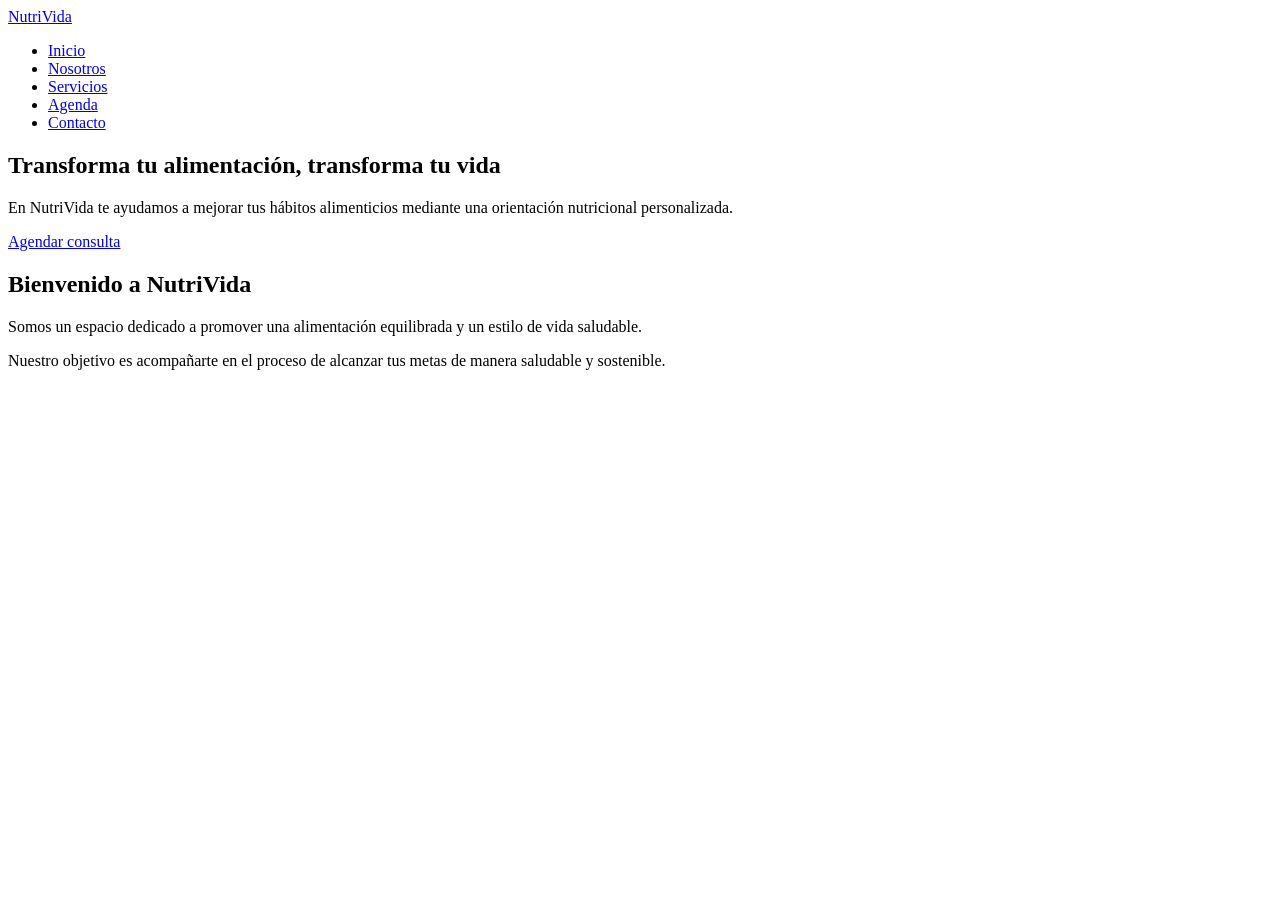
==== index.html @ 54a48191 "Comiezo index encabezado y la presentacion principal listas. Abraham sigue con lo siguiente" ====
<!DOCTYPE html>
<html lang="es">
<head>
    <meta charset="UTF-8">
    <meta name="viewport" content="width=device-width, initial-scale=1.0">
    <link rel="stylesheet" href="css/style.css">


    <title>NutriVida | Nutrición y bienestar</title>

</head>

<body>

    <!-- Encabezado y navegación -->
    <header>
        <nav>
            <a href="index.html">NutriVida</a>

            <ul>
                <li><a href="index.html">Inicio</a></li>
                <li><a href="pages/nosotros.html">Nosotros</a></li>
                <li><a href="pages/servicios.html">Servicios</a></li>
                <li><a href="pages/agenda.html">Agenda</a></li>
                <li><a href="pages/contacto.html">Contacto</a></li>
            </ul> 
        </nav>
    </header>


    <main>

        <!-- Presentación principal -->
        <section>
            <h1>Transforma tu alimentación, transforma tu vida</h1>

            <p>
                En NutriVida te ayudamos a mejorar tus hábitos alimenticios
                mediante una orientación nutricional personalizada.
            </p>

            <a href="pages/agenda.html">Agendar consulta</a>
        </section>



        <section>
            <h2>Bienvenido a NutriVida</h2>

            <p>
                Somos un espacio dedicado a promover una alimentación
                equilibrada y un estilo de vida saludable.
            </p>

            <p>
                Nuestro objetivo es acompañarte en el proceso de alcanzar
                tus metas de manera saludable y sostenible.
            </p>
        </section>

        

        <!-- Servicios destacados/Lo sigue abraham-->


</body>
</html>
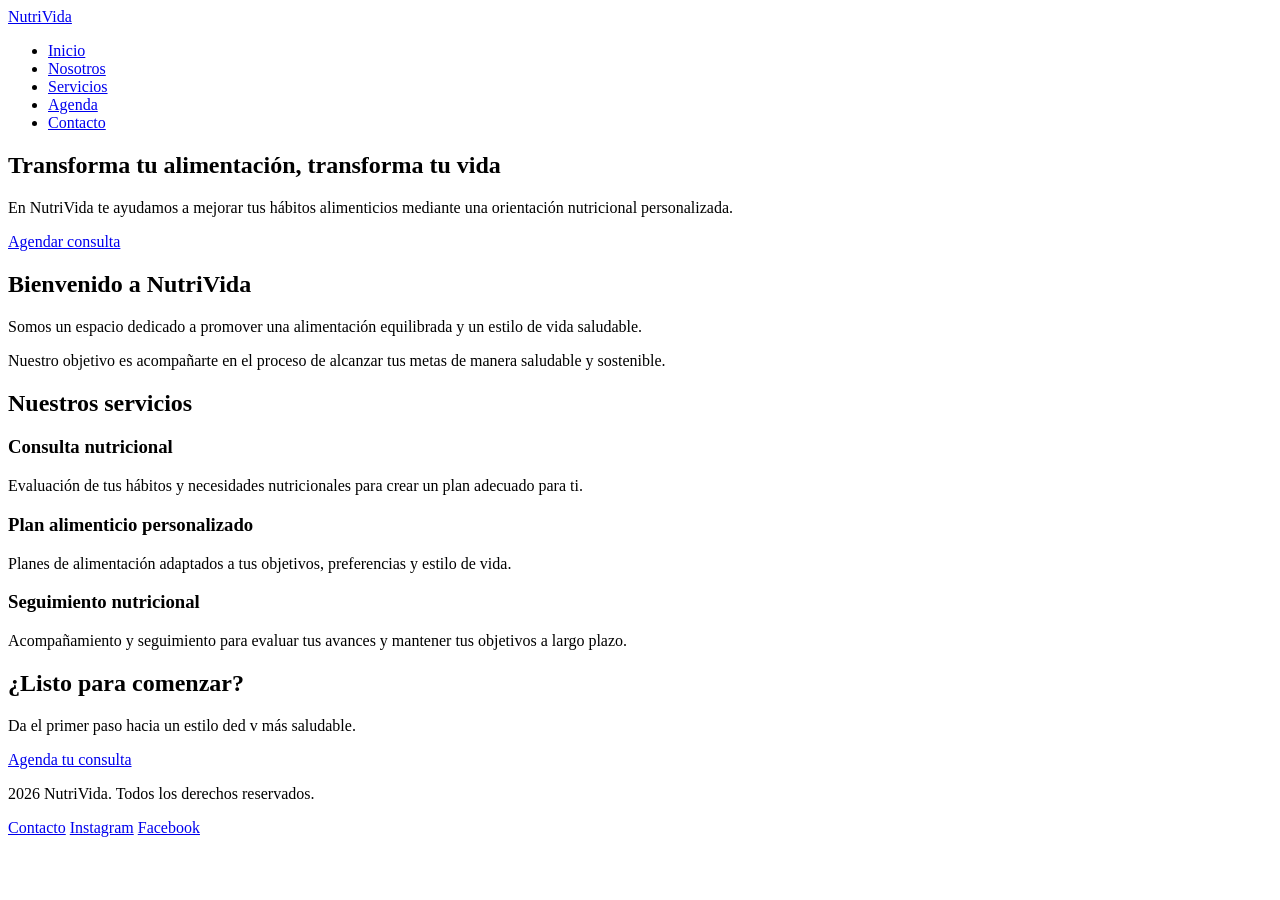
==== commit 4f935297: "Termine el index.html y agregue la pagina de servicios.html" ====
--- a/index.html
+++ b/index.html
@@ -19,10 +19,10 @@
 
             <ul>
                 <li><a href="index.html">Inicio</a></li>
-                <li><a href="pages/nosotros.html">Nosotros</a></li>
-                <li><a href="pages/servicios.html">Servicios</a></li>
-                <li><a href="pages/agenda.html">Agenda</a></li>
-                <li><a href="pages/contacto.html">Contacto</a></li>
+                <li><a href="nosotros.html">Nosotros</a></li>
+                <li><a href="servicios.html">Servicios</a></li>
+                <li><a href="agenda.html">Agenda</a></li>
+                <li><a href="contacto.html">Contacto</a></li>
             </ul> 
         </nav>
     </header>
@@ -61,7 +61,67 @@
         
 
         <!-- Servicios destacados/Lo sigue abraham-->
+        <section>
+            <h2>Nuestros servicios</h2>
 
+            <article>
+                <h3>Consulta nutricional</h3>
+
+                <p>
+                    Evaluación de tus hábitos y necesidades nutricionales
+                    para crear un plan adecuado para ti.
+                </p>
+            </article>
+
+            <article>
+                <h3>Plan alimenticio personalizado</h3>
+
+                <p>
+                    Planes de alimentación adaptados a tus objetivos,
+                    preferencias y estilo de vida.
+                </p>
+            </article>
+
+            <article>
+                <h3>Seguimiento nutricional</h3>
+
+                <p>
+                    Acompañamiento y seguimiento para evaluar tus avances
+                    y mantener tus objetivos a largo plazo.
+                </p>
+            </article>
+
+        </section>
+
+
+
+
+        <section>
+            <h2>¿Listo para comenzar?</h2>
+
+            <p>
+                Da el primer paso hacia un estilo ded v más saludable.
+            </p>
+
+            <a href="pages/agenda.html">Agenda tu consulta</a>
+        </section>
+
+    </main>
+
+
+
+
+    <footer>
+
+        <p>2026 NutriVida. Todos los derechos reservados.</p>
+
+        <nav>
+            <a href="contacto.html">Contacto</a>
+            <a href="#">Instagram</a>
+            <a href="#">Facebook</a>
+        </nav>
+
+    </footer>
 
 </body>
 </html>
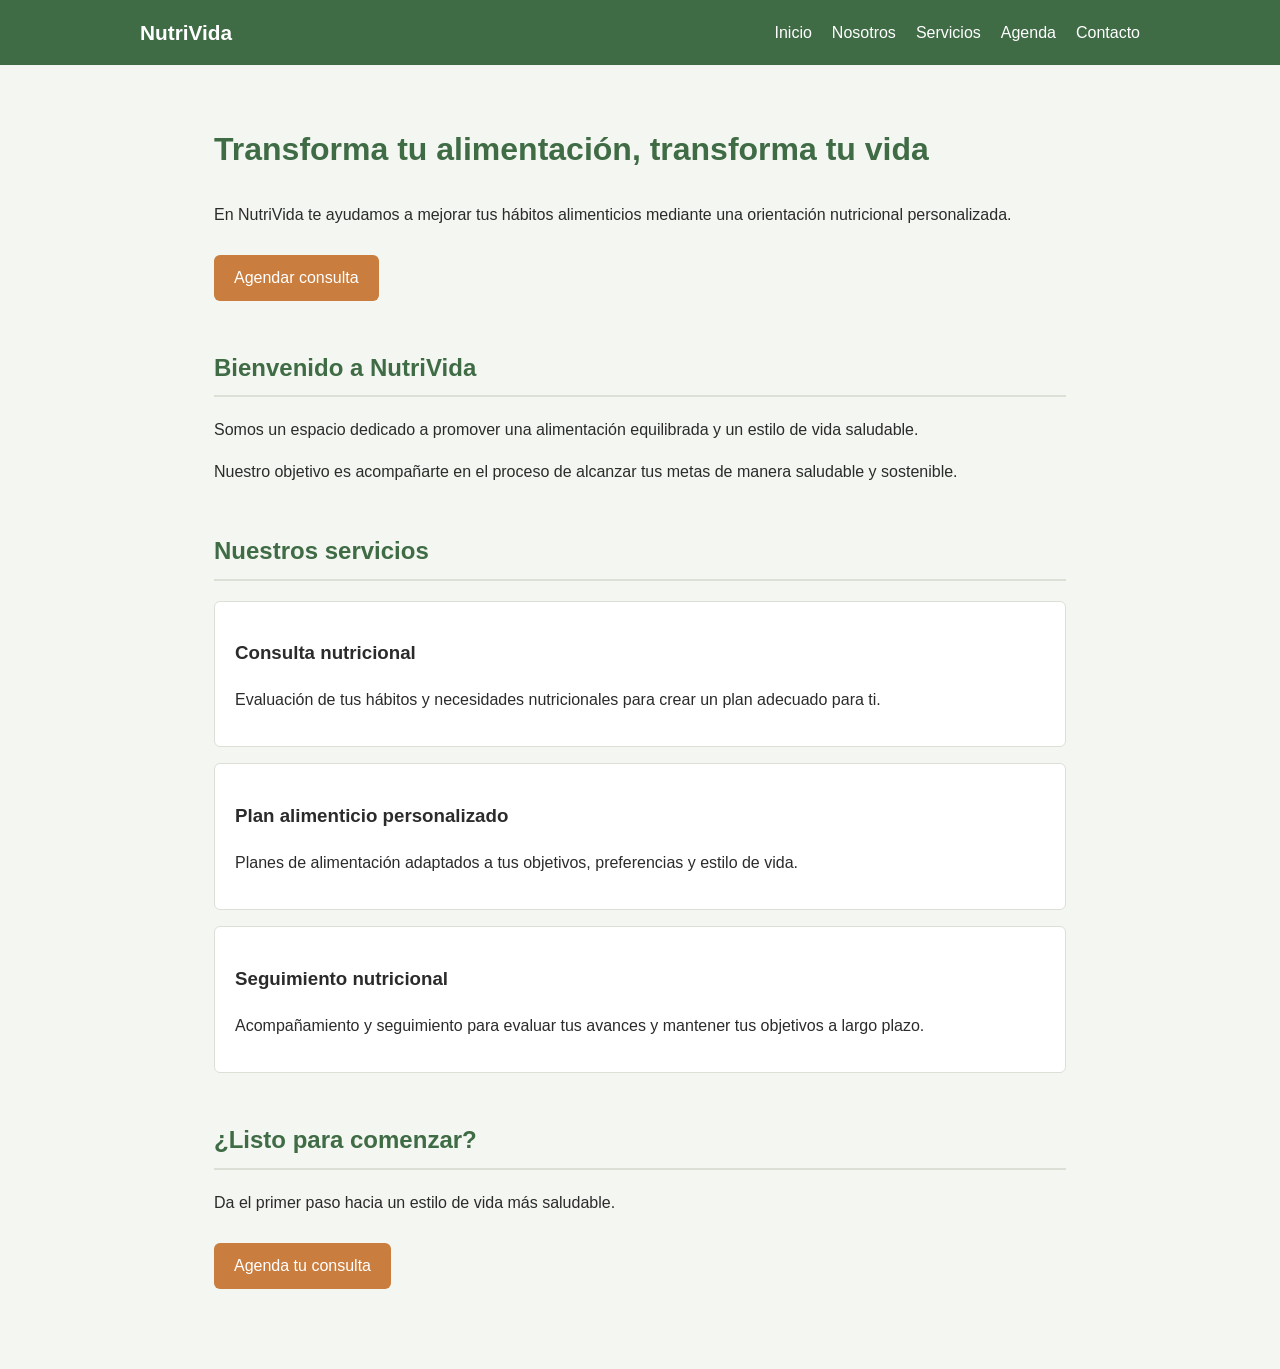
==== commit 605afcdd: "Arregle errores del index.html, agregue algunos estilos base en el css y cree la pagina nosotros.htm" ====
--- a/index.html
+++ b/index.html
@@ -3,7 +3,7 @@
 <head>
     <meta charset="UTF-8">
     <meta name="viewport" content="width=device-width, initial-scale=1.0">
-    <link rel="stylesheet" href="css/style.css">
+    <link rel="stylesheet" href="style.css">
 
 
     <title>NutriVida | Nutrición y bienestar</title>
@@ -39,7 +39,7 @@
                 mediante una orientación nutricional personalizada.
             </p>
 
-            <a href="pages/agenda.html">Agendar consulta</a>
+            <a href="agenda.html">Agendar consulta</a>
         </section>
 
 
@@ -100,28 +100,10 @@
             <h2>¿Listo para comenzar?</h2>
 
             <p>
-                Da el primer paso hacia un estilo ded v más saludable.
+                Da el primer paso hacia un estilo de vida más saludable.
             </p>
 
-            <a href="pages/agenda.html">Agenda tu consulta</a>
+            <a href="agenda.html">Agenda tu consulta</a>
         </section>
 
-    </main>
-
-
-
-
-    <footer>
-
-        <p>2026 NutriVida. Todos los derechos reservados.</p>
-
-        <nav>
-            <a href="contacto.html">Contacto</a>
-            <a href="#">Instagram</a>
-            <a href="#">Facebook</a>
-        </nav>
-
-    </footer>
-
-</body>
-</html>+    </main>
--- a/style.css
+++ b/style.css
@@ -0,0 +1,128 @@
+* {
+    box-sizing: border-box;
+}
+
+body {
+    margin: 0;
+    font-family: Arial, Helvetica, sans-serif;
+    color: #2b2b2b;
+    background-color: #f4f6f1;
+    line-height: 1.6;
+}
+
+header {
+    background-color: #3f6b45;
+    padding: 16px 24px;
+}
+
+header nav {
+    max-width: 1000px;
+    margin: 0 auto;
+    display: flex;
+    justify-content: space-between;
+    align-items: center;
+    flex-wrap: wrap;
+    gap: 12px;
+}
+
+header nav > a {
+    color: white;
+    font-size: 1.3rem;
+    font-weight: bold;
+    text-decoration: none;
+}
+
+header nav ul {
+    list-style: none;
+    display: flex;
+    gap: 20px;
+    margin: 0;
+    padding: 0;
+    flex-wrap: wrap;
+}
+
+header nav ul li a {
+    color: white;
+    text-decoration: none;
+}
+
+header nav ul li a:hover {
+    text-decoration: underline;
+}
+
+main {
+    max-width: 900px;
+    margin: 0 auto;
+    padding: 32px 24px;
+}
+
+section {
+    margin-bottom: 48px;
+}
+
+h1 {
+    color: #3f6b45;
+    font-size: 2rem;
+}
+
+h2 {
+    color: #3f6b45;
+    border-bottom: 2px solid #dcdfd6;
+    padding-bottom: 8px;
+}
+
+article {
+    background-color: white;
+    border: 1px solid #dcdfd6;
+    border-radius: 6px;
+    padding: 18px 20px;
+    margin-bottom: 16px;
+}
+
+section a {
+    display: inline-block;
+    background-color: #c97d3e;
+    color: white;
+    padding: 10px 20px;
+    border-radius: 6px;
+    text-decoration: none;
+    margin-top: 12px;
+}
+
+section a:hover {
+    background-color: #a8622b;
+}
+
+footer {
+    background-color: #2e5033;
+    color: white;
+    text-align: center;
+    padding: 24px;
+    margin-top: 40px;
+}
+
+footer nav {
+    margin-top: 10px;
+}
+
+footer nav a {
+    color: white;
+    margin: 0 10px;
+    text-decoration: none;
+}
+
+footer nav a:hover {
+    text-decoration: underline;
+}
+
+@media (max-width: 600px) {
+    header nav {
+        flex-direction: column;
+        align-items: flex-start;
+    }
+
+    header nav ul {
+        flex-direction: column;
+        gap: 8px;
+    }
+}
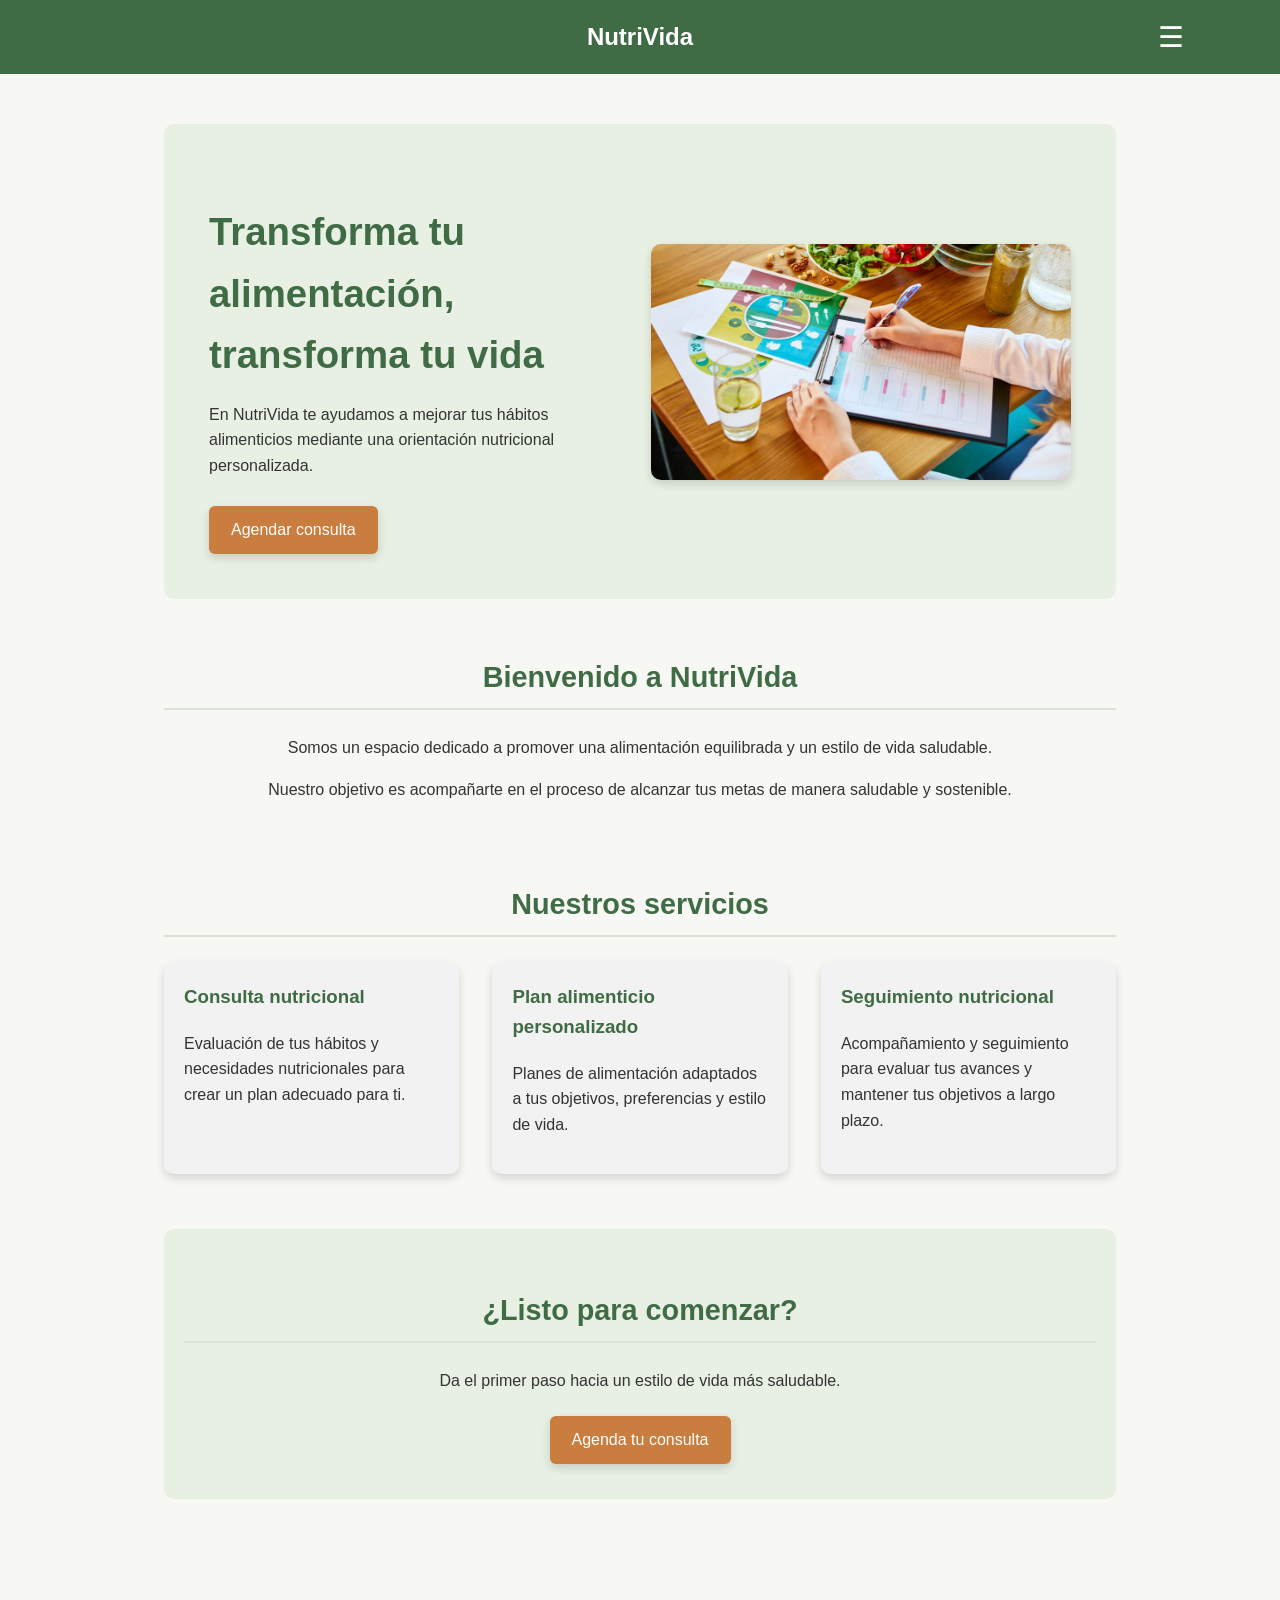
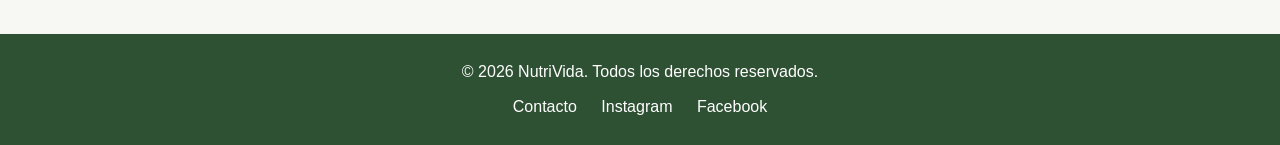
==== commit c6f27513: "Agrege imagenes y mapa, integre las validaciones de los formularios: agrege imagen principal en el i" ====
--- a/index.html
+++ b/index.html
@@ -1,109 +1,132 @@
+
 <!DOCTYPE html>
 <html lang="es">
+ 
 <head>
     <meta charset="UTF-8">
     <meta name="viewport" content="width=device-width, initial-scale=1.0">
     <link rel="stylesheet" href="style.css">
-
-
+ 
     <title>NutriVida | Nutrición y bienestar</title>
-
 </head>
-
+ 
 <body>
-
+ 
     <!-- Encabezado y navegación -->
     <header>
         <nav>
             <a href="index.html">NutriVida</a>
-
-            <ul>
+ 
+            <button id="menu-btn">☰</button>
+ 
+            <ul id="menu">
                 <li><a href="index.html">Inicio</a></li>
                 <li><a href="nosotros.html">Nosotros</a></li>
                 <li><a href="servicios.html">Servicios</a></li>
                 <li><a href="agenda.html">Agenda</a></li>
                 <li><a href="contacto.html">Contacto</a></li>
-            </ul> 
+            </ul>
         </nav>
     </header>
-
-
+ 
+ 
     <main>
-
+ 
         <!-- Presentación principal -->
-        <section>
-            <h1>Transforma tu alimentación, transforma tu vida</h1>
-
-            <p>
-                En NutriVida te ayudamos a mejorar tus hábitos alimenticios
-                mediante una orientación nutricional personalizada.
-            </p>
-
-            <a href="agenda.html">Agendar consulta</a>
+        <section id="hero">
+ 
+            <div id="hero-texto">
+                <h1>Transforma tu alimentación, transforma tu vida</h1>
+ 
+                <p>
+                    En NutriVida te ayudamos a mejorar tus hábitos alimenticios
+                    mediante una orientación nutricional personalizada.
+                </p>
+ 
+                <a href="agenda.html">Agendar consulta</a>
+            </div>
+ 
+            <img src="img/img1.webp" alt="">
+ 
         </section>
-
-
-
+ 
+ 
         <section>
             <h2>Bienvenido a NutriVida</h2>
-
+ 
             <p>
                 Somos un espacio dedicado a promover una alimentación
                 equilibrada y un estilo de vida saludable.
             </p>
-
+ 
             <p>
                 Nuestro objetivo es acompañarte en el proceso de alcanzar
                 tus metas de manera saludable y sostenible.
             </p>
         </section>
-
-        
-
-        <!-- Servicios destacados/Lo sigue abraham-->
+ 
+ 
+        <!-- Servicios destacados/Lo sigue abraham -->
         <section>
             <h2>Nuestros servicios</h2>
-
+ 
             <article>
                 <h3>Consulta nutricional</h3>
-
+ 
                 <p>
                     Evaluación de tus hábitos y necesidades nutricionales
                     para crear un plan adecuado para ti.
                 </p>
             </article>
-
+ 
             <article>
                 <h3>Plan alimenticio personalizado</h3>
-
+ 
                 <p>
                     Planes de alimentación adaptados a tus objetivos,
                     preferencias y estilo de vida.
                 </p>
             </article>
-
+ 
             <article>
                 <h3>Seguimiento nutricional</h3>
-
+ 
                 <p>
                     Acompañamiento y seguimiento para evaluar tus avances
                     y mantener tus objetivos a largo plazo.
                 </p>
             </article>
-
+ 
         </section>
-
-
-
-
+ 
+ 
         <section>
             <h2>¿Listo para comenzar?</h2>
-
+ 
             <p>
                 Da el primer paso hacia un estilo de vida más saludable.
             </p>
-
+ 
             <a href="agenda.html">Agenda tu consulta</a>
         </section>
-
-    </main>+ 
+    </main>
+ 
+ 
+    <footer>
+        <p>&copy; 2026 NutriVida. Todos los derechos reservados.</p>
+ 
+        <nav>
+            <a href="contacto.html">Contacto</a>
+            <a href="#">Instagram</a>
+            <a href="#">Facebook</a>
+        </nav>
+    </footer>
+ 
+ 
+    <!-- JavaScript -->
+    <script src="Script.js"></script>
+ 
+</body>
+ 
+</html>
--- a/style.css
+++ b/style.css
@@ -5,100 +5,406 @@
 body {
     margin: 0;
     font-family: Arial, Helvetica, sans-serif;
-    color: #2b2b2b;
-    background-color: #f4f6f1;
+    color: #333;
+    background-color: #f7f8f4;
     line-height: 1.6;
 }
+
+/* HEADER */
 
 header {
     background-color: #3f6b45;
-    padding: 16px 24px;
+    padding: 18px 24px;
 }
 
 header nav {
+    max-width: 1100px;
+    margin: 0 auto;
+    display: flex;
+    justify-content: center;
+    align-items: center;
+    position: relative;
+}
+
+header nav > a {
+    color: white;
+    font-size: 1.5rem;
+    font-weight: bold;
+    text-decoration: none;
+}
+
+#menu-btn {
+    position: absolute;
+    right: 0;
+    background: none;
+    border: none;
+    color: white;
+    font-size: 1.8rem;
+    cursor: pointer;
+}
+
+#menu {
+    display: none;
+    position: absolute;
+    right: -30px;
+    top: 150%;
+    list-style: none;
+    margin: 0;
+    padding: 15px 20px;
+    background-color: #f2f2f2;
+    border-radius: 10px;
+    box-shadow: 0 4px 10px rgba(0, 0, 0, 0.2);
+}
+
+#menu li {
+    margin-bottom: 8px;
+}
+
+#menu li a {
+    color: #3f6b45;
+    text-decoration: none;
+}
+
+#menu li a:hover {
+    color: #c97d3e;
+}
+
+
+/* CONTENIDO PRINCIPAL */
+
+main {
     max-width: 1000px;
     margin: 0 auto;
-    display: flex;
-    justify-content: space-between;
-    align-items: center;
-    flex-wrap: wrap;
-    gap: 12px;
-}
-
-header nav > a {
-    color: white;
-    font-size: 1.3rem;
-    font-weight: bold;
-    text-decoration: none;
-}
-
-header nav ul {
-    list-style: none;
-    display: flex;
-    gap: 20px;
-    margin: 0;
-    padding: 0;
-    flex-wrap: wrap;
-}
-
-header nav ul li a {
-    color: white;
-    text-decoration: none;
-}
-
-header nav ul li a:hover {
-    text-decoration: underline;
-}
-
-main {
-    max-width: 900px;
-    margin: 0 auto;
-    padding: 32px 24px;
+    padding: 40px 24px;
 }
 
 section {
-    margin-bottom: 48px;
-}
+    margin-bottom: 55px;
+}
+
+
+/* TITULOS */
 
 h1 {
     color: #3f6b45;
-    font-size: 2rem;
+    font-size: 2.4rem;
+    margin-bottom: 15px;
 }
 
 h2 {
     color: #3f6b45;
-    border-bottom: 2px solid #dcdfd6;
+    font-size: 1.8rem;
+    border-bottom: 2px solid #d9e2d4;
     padding-bottom: 8px;
-}
-
-article {
-    background-color: white;
-    border: 1px solid #dcdfd6;
-    border-radius: 6px;
-    padding: 18px 20px;
-    margin-bottom: 16px;
-}
+    margin-bottom: 25px;
+}
+
+h3 {
+    color: #3f6b45;
+}
+
+
+/* PRIMERA SECCION */
+
+main > section:first-child {
+    background-color: #e8f0e3;
+    padding: 45px;
+    border-radius: 10px;
+    margin-top: 10px;
+}
+
+main > section:first-child p {
+    max-width: 650px;
+}
+
+#mapa-contacto {
+    border: none;
+    border-radius: 10px;
+    box-shadow: 0 4px 10px rgba(0, 0, 0, 0.15);
+    display: block;
+}
+
+/* CONTACTO (dos columnas) */
+
+#contacto-hero {
+    display: flex;
+    align-items: center;
+    justify-content: space-between;
+    gap: 40px;
+}
+
+#contacto-texto {
+    flex: 1;
+}
+
+#contacto-texto p {
+    margin: 6px 0;
+    font-size: 0.95rem;
+}
+
+#mapa-contacto {
+    flex: 1.4;
+    width: 100%;
+    height: 320px;
+    margin-top: 0;
+}
+
+
+/* HERO (index.html) */
+
+#hero {
+    display: flex;
+    align-items: center;
+    justify-content: space-between;
+    gap: 40px;
+}
+
+#hero-texto {
+    flex: 1;
+}
+
+#hero img {
+    flex: 1;
+    max-width: 420px;
+    width: 100%;
+    border-radius: 10px;
+    box-shadow: 0 4px 10px rgba(0, 0, 0, 0.15);
+    object-fit: cover;
+}
+
+
+/* SEGUNDA SECCION */
+
+main > section:nth-child(2) {
+    text-align: center;
+}
+
+
+/* BOTONES */
 
 section a {
     display: inline-block;
     background-color: #c97d3e;
     color: white;
-    padding: 10px 20px;
+    padding: 11px 22px;
     border-radius: 6px;
     text-decoration: none;
     margin-top: 12px;
+    box-shadow: 0 4px 10px rgba(0, 0, 0, 0.15);
 }
 
 section a:hover {
     background-color: #a8622b;
 }
 
+
+/* SERVICIOS */
+
+main > section:nth-child(3) {
+    display: flex;
+    justify-content: space-between;
+    align-items: stretch;
+    flex-wrap: wrap;
+}
+
+main > section:nth-child(3) h2 {
+    width: 100%;
+    text-align: center;
+}
+
+main > section:nth-child(3) article {
+    text-align: left;
+    width: 31%;
+    margin: 0;
+}
+
+article {
+    background-color: #f2f2f2;
+    border: none;
+    border-radius: 10px;
+    box-shadow: 0 4px 10px rgba(0, 0, 0, 0.15);
+    padding: 20px;
+    margin-bottom: 16px;
+}
+
+article h3 {
+    margin-top: 0;
+}
+
+
+/* EQUIPO (nosotros.html) */
+
+#equipo article {
+    width: 22%;
+    text-align: center;
+}
+
+.foto-equipo {
+    width: 110px;
+    height: 110px;
+    border-radius: 50%;
+    object-fit: cover;
+    margin-bottom: 12px;
+    box-shadow: 0 4px 10px rgba(0, 0, 0, 0.15);
+}
+
+
+/* FORMULARIOS (agenda y contacto) */
+
+#form-agenda,
+#form-contacto {
+    max-width: 480px;
+    margin: 0 auto;
+    background-color: #ffffff;
+    padding: 35px 40px;
+    border-radius: 10px;
+    box-shadow: 0 4px 10px rgba(0, 0, 0, 0.1);
+    text-align: left;
+}
+
+#form-agenda div,
+#form-contacto div {
+    margin-bottom: 20px;
+}
+
+#form-agenda label,
+#form-contacto label {
+    display: block;
+    font-weight: bold;
+    color: #2e5033;
+    margin-bottom: 6px;
+}
+
+#form-agenda input,
+#form-agenda select,
+#form-agenda textarea,
+#form-contacto input,
+#form-contacto select,
+#form-contacto textarea {
+    width: 100%;
+    padding: 10px 12px;
+    border: 1px solid #c9d4c3;
+    border-radius: 6px;
+    font-family: inherit;
+    font-size: 1rem;
+    background-color: #f7f8f4;
+    transition: border-color 0.2s, box-shadow 0.2s;
+}
+
+#form-agenda textarea,
+#form-contacto textarea {
+    min-height: 90px;
+    resize: vertical;
+}
+
+#form-agenda input:focus,
+#form-agenda select:focus,
+#form-agenda textarea:focus,
+#form-contacto input:focus,
+#form-contacto select:focus,
+#form-contacto textarea:focus {
+    outline: none;
+    border-color: #3f6b45;
+    box-shadow: 0 0 0 3px rgba(63, 107, 69, 0.15);
+    background-color: white;
+}
+
+#form-agenda input.input-error,
+#form-agenda select.input-error,
+#form-agenda textarea.input-error,
+#form-contacto input.input-error,
+#form-contacto select.input-error,
+#form-contacto textarea.input-error {
+    border-color: #c0392b;
+    background-color: #fdf1f0;
+}
+
+#form-agenda small.error,
+#form-contacto small.error {
+    display: block;
+    min-height: 18px;
+    color: #c0392b;
+    font-size: 0.85rem;
+    margin-top: 4px;
+}
+
+#confirmacion-agenda,
+#confirmacion-contacto {
+    text-align: center;
+    font-weight: bold;
+    min-height: 24px;
+    margin-bottom: 10px;
+}
+
+#confirmacion-agenda.exito,
+#confirmacion-contacto.exito {
+    color: #2e5033;
+}
+
+#form-agenda button[type="submit"],
+#form-contacto button[type="submit"] {
+    background-color: #c97d3e;
+    color: white;
+    border: none;
+    padding: 12px 24px;
+    border-radius: 6px;
+    font-size: 1rem;
+    cursor: pointer;
+    margin-right: 10px;
+    box-shadow: 0 4px 10px rgba(0, 0, 0, 0.15);
+    transition: background-color 0.2s;
+}
+
+#form-agenda button[type="submit"]:hover,
+#form-contacto button[type="submit"]:hover {
+    background-color: #a8622b;
+}
+
+#form-agenda button[type="reset"],
+#form-contacto button[type="reset"] {
+    background-color: transparent;
+    color: #3f6b45;
+    border: 2px solid #3f6b45;
+    padding: 10px 22px;
+    border-radius: 6px;
+    font-size: 1rem;
+    cursor: pointer;
+    transition: background-color 0.2s, color 0.2s;
+}
+
+#form-agenda button[type="reset"]:hover,
+#form-contacto button[type="reset"]:hover {
+    background-color: #3f6b45;
+    color: white;
+}
+
+
+/* ULTIMA SECCION */
+
+main > section:last-child {
+    background-color: #e8f0e3;
+    text-align: center;
+    padding: 35px 20px;
+    border-radius: 10px;
+}
+
+main > section:last-child p {
+    margin-bottom: 10px;
+}
+
+
+/* FOOTER */
+
 footer {
     background-color: #2e5033;
     color: white;
     text-align: center;
-    padding: 24px;
+    padding: 25px;
     margin-top: 40px;
+}
+
+footer p {
+    margin: 0;
 }
 
 footer nav {
@@ -112,17 +418,63 @@
 }
 
 footer nav a:hover {
-    text-decoration: underline;
-}
-
-@media (max-width: 600px) {
+    color: #e4efd9;
+}
+
+
+/* ADAPTACION PARA CELULAR */
+
+@media (max-width: 700px) {
+
     header nav {
+        justify-content: center;
+    }
+
+    #menu-btn {
+        right: 5px;
+    }
+
+    main {
+        padding: 25px 18px;
+    }
+
+    main > section:first-child {
+        padding: 30px 20px;
+    }
+
+    #hero {
         flex-direction: column;
-        align-items: flex-start;
-    }
-
-    header nav ul {
+    }
+
+    #hero img {
+        max-width: 100%;
+        order: -1;
+    }
+
+    #contacto-hero {
         flex-direction: column;
-        gap: 8px;
+    }
+
+    #mapa-contacto {
+        width: 100%;
+        height: 220px;
+    }
+
+    h1 {
+        font-size: 2rem;
+    }
+
+    main > section:nth-child(3) article {
+        width: 100%;
+        margin: 0 0 16px 0;
+    }
+
+    #equipo article {
+        width: 100%;
+    }
+
+    #form-agenda,
+    #form-contacto {
+        padding: 25px 22px;
     }
 }
